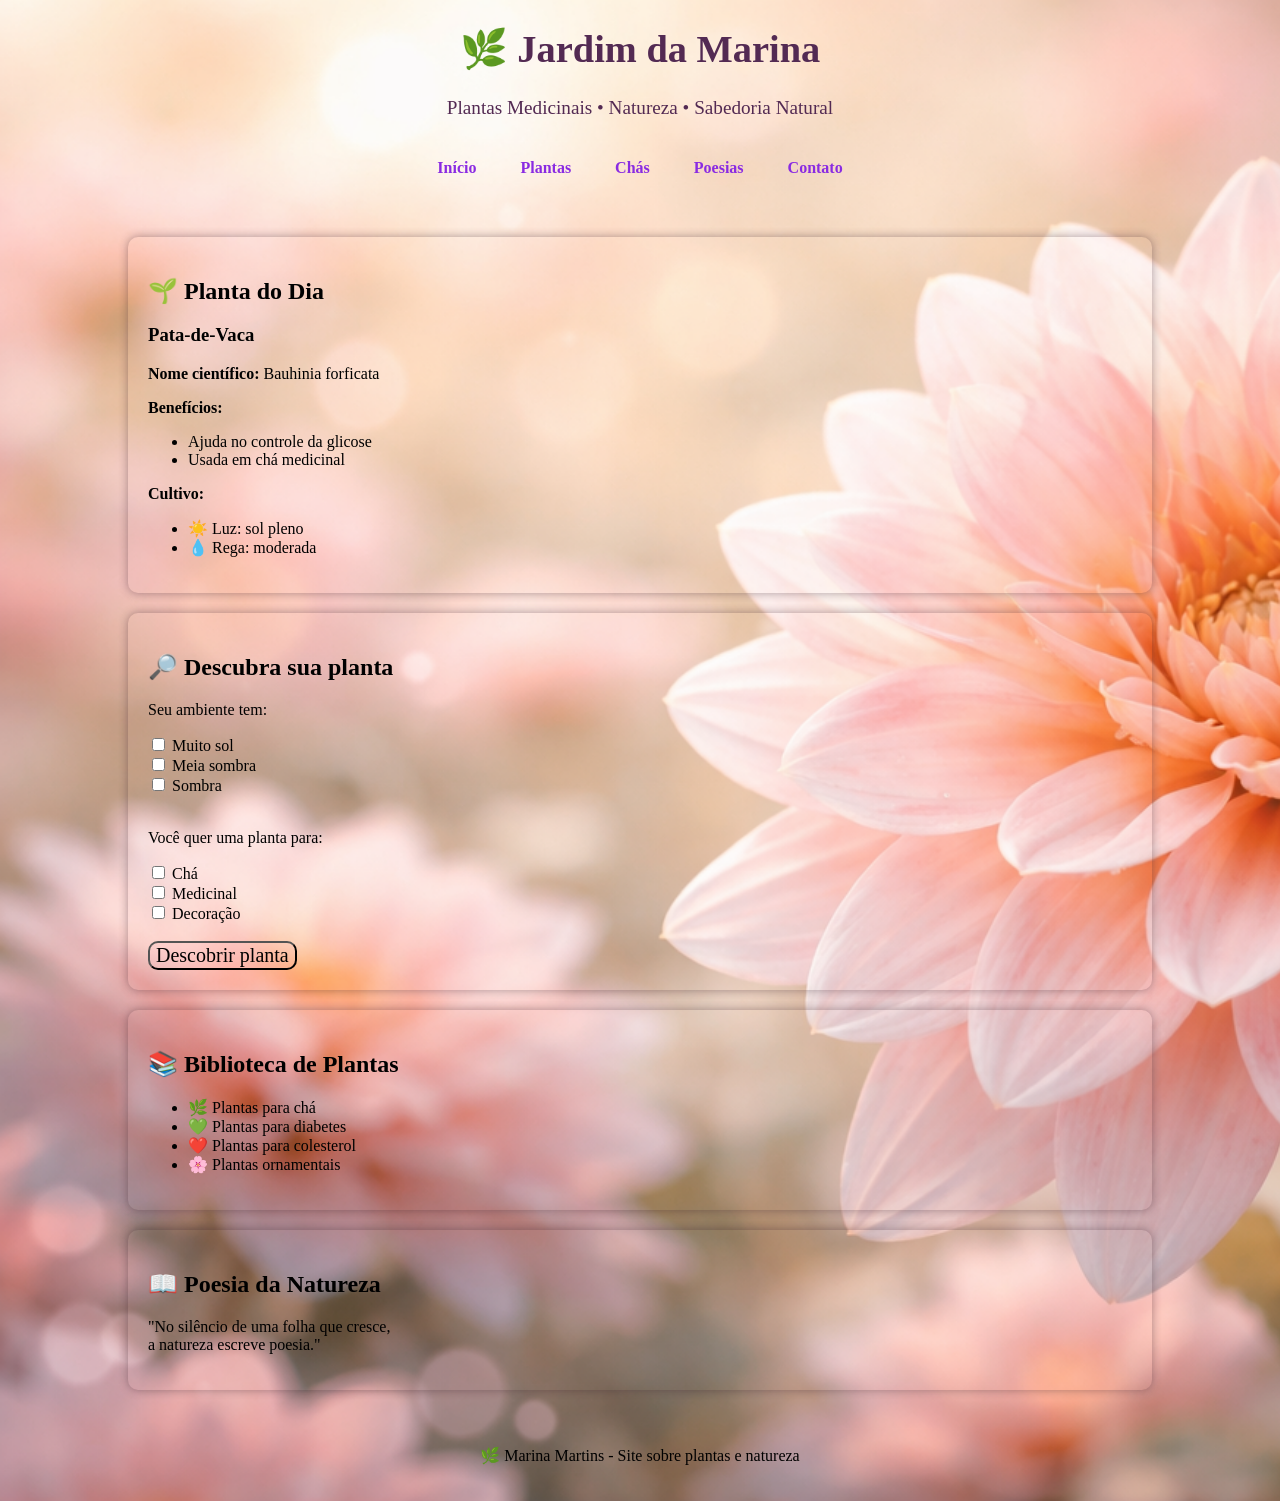
==== index.html @ 1fc0ce36 "Rename jardim.html to index.html" ====
<!DOCTYPE html>
<html lang="pt-br">
<head>
    <meta charset="UTF-8">
    <meta http-equiv="X-UA-Compatible" content="IE=edge">
    <meta name="viewport" content="width=device-width, initial-scale=1.0">
    <title>Jardim da Marina</title>
    <link rel="shortcut icon" href="favicon.png" type="image/x-icon">
    <link rel="stylesheet" href="estilo.css">
</head>
<body>
    <header>
        <h1>🌿 Jardim da Marina</h1>
        <p>Plantas Medicinais • Natureza • Sabedoria Natural</p>
        </header>

        <nav>
            <a href="#">Início</a>
            <a href="#">Plantas</a>
            <a href="#">Chás</a>
            <a href="#">Poesias</a>
            <a href="#">Contato</a>
            </nav>
            <div class="container">

                <div class="card">
                <h2>🌱 Planta do Dia</h2>
                <h3>Pata-de-Vaca</h3>
                
                <p><b>Nome científico:</b> Bauhinia forficata</p>
                
                <p><b>Benefícios:</b></p>
                <ul>
                <li>Ajuda no controle da glicose</li>
                <li>Usada em chá medicinal</li>
                </ul>
                
                <p><b>Cultivo:</b></p>
                <ul>
                <li>☀️ Luz: sol pleno</li>
                <li>💧 Rega: moderada</li>
                </ul>
                
                </div>
                
                <div class="card">
                <h2>🔎 Descubra sua planta</h2>
                
                <p>Seu ambiente tem:</p>
                
                <label><input type="checkbox"> Muito sol</label><br>
                <label><input type="checkbox"> Meia sombra</label><br>
                <label><input type="checkbox"> Sombra</label><br><br>
                
                <p>Você quer uma planta para:</p>
                
                <label><input type="checkbox"> Chá</label><br>
                <label><input type="checkbox"> Medicinal</label><br>
                <label><input type="checkbox"> Decoração</label><br><br>
                
                <button>Descobrir planta</button>
                
                </div>
                
                <div class="card">
                <h2>📚 Biblioteca de Plantas</h2>
                
                <ul>
                <li>🌿 Plantas para chá</li>
                <li>💚 Plantas para diabetes</li>
                <li>❤️ Plantas para colesterol</li>
                <li>🌸 Plantas ornamentais</li>
                </ul>
                
                </div>
                
                <div class="card">
                
                <h2>📖 Poesia da Natureza</h2>
                
                <p>
                "No silêncio de uma folha que cresce,<br>
                a natureza escreve poesia."
                </p>
                
                </div>
                
                </div>
                
                <footer>
                <p>🌿 Marina Martins - Site sobre plantas e natureza</p>
                </footer>    
            
</body>
</html>
---- estilo.css ----
@charset "UTF-8";

body{
    background-image: url(fundo.png);
    background-size: cover;
    background-repeat: no-repeat;
    font-family: fantasy;
    margin: 0;
    
    
}


header{
    font-size: 1.2em;
    text-align: center;
    font-family: cursive;
    color: rgb(83, 42, 83);
}



nav, a{
    padding: 20px; /* espacamento dos itens lado a lado */
    color: blueviolet;
    text-decoration: none;
    font-weight: bolder;
    text-align: center;
}


nav, a:hover{
    color: rgb(41, 28, 54);
    
}

.container{
    width: 80%; /* Ele é usado para definir a LARGURA de um elemento (como uma div, imagem, botão, etc.. )*/
    margin: auto;
    padding: 20px;  /* Espaço interno */ 
}

.card{
   padding: 20px;
   margin-top: 20px;
   border-radius: 10px; /* Aredonda os cantos de um elemento */
   box-shadow: 0px 0px 10px rgba(54, 27, 39, 0.406) ;  /* Sombra em um elemento */
}

footer{
    text-align: center;
    padding: 20px;
    margin-top: 0px; /* Espaço acima de um elemento */
}
button{
    background-color: rgba(255, 192, 203, 0.161);
    font-family: fantasy;
    border-radius: 10px;
    font-size: 20px;
}

button:hover{
    background-color: rgba(234, 150, 199, 0.593);
    color: rgba(52, 19, 44, 0.828);
    border-radius: 20px;
    box-shadow: 0px 0px 5px pink;
    transition-duration: 1s;
}
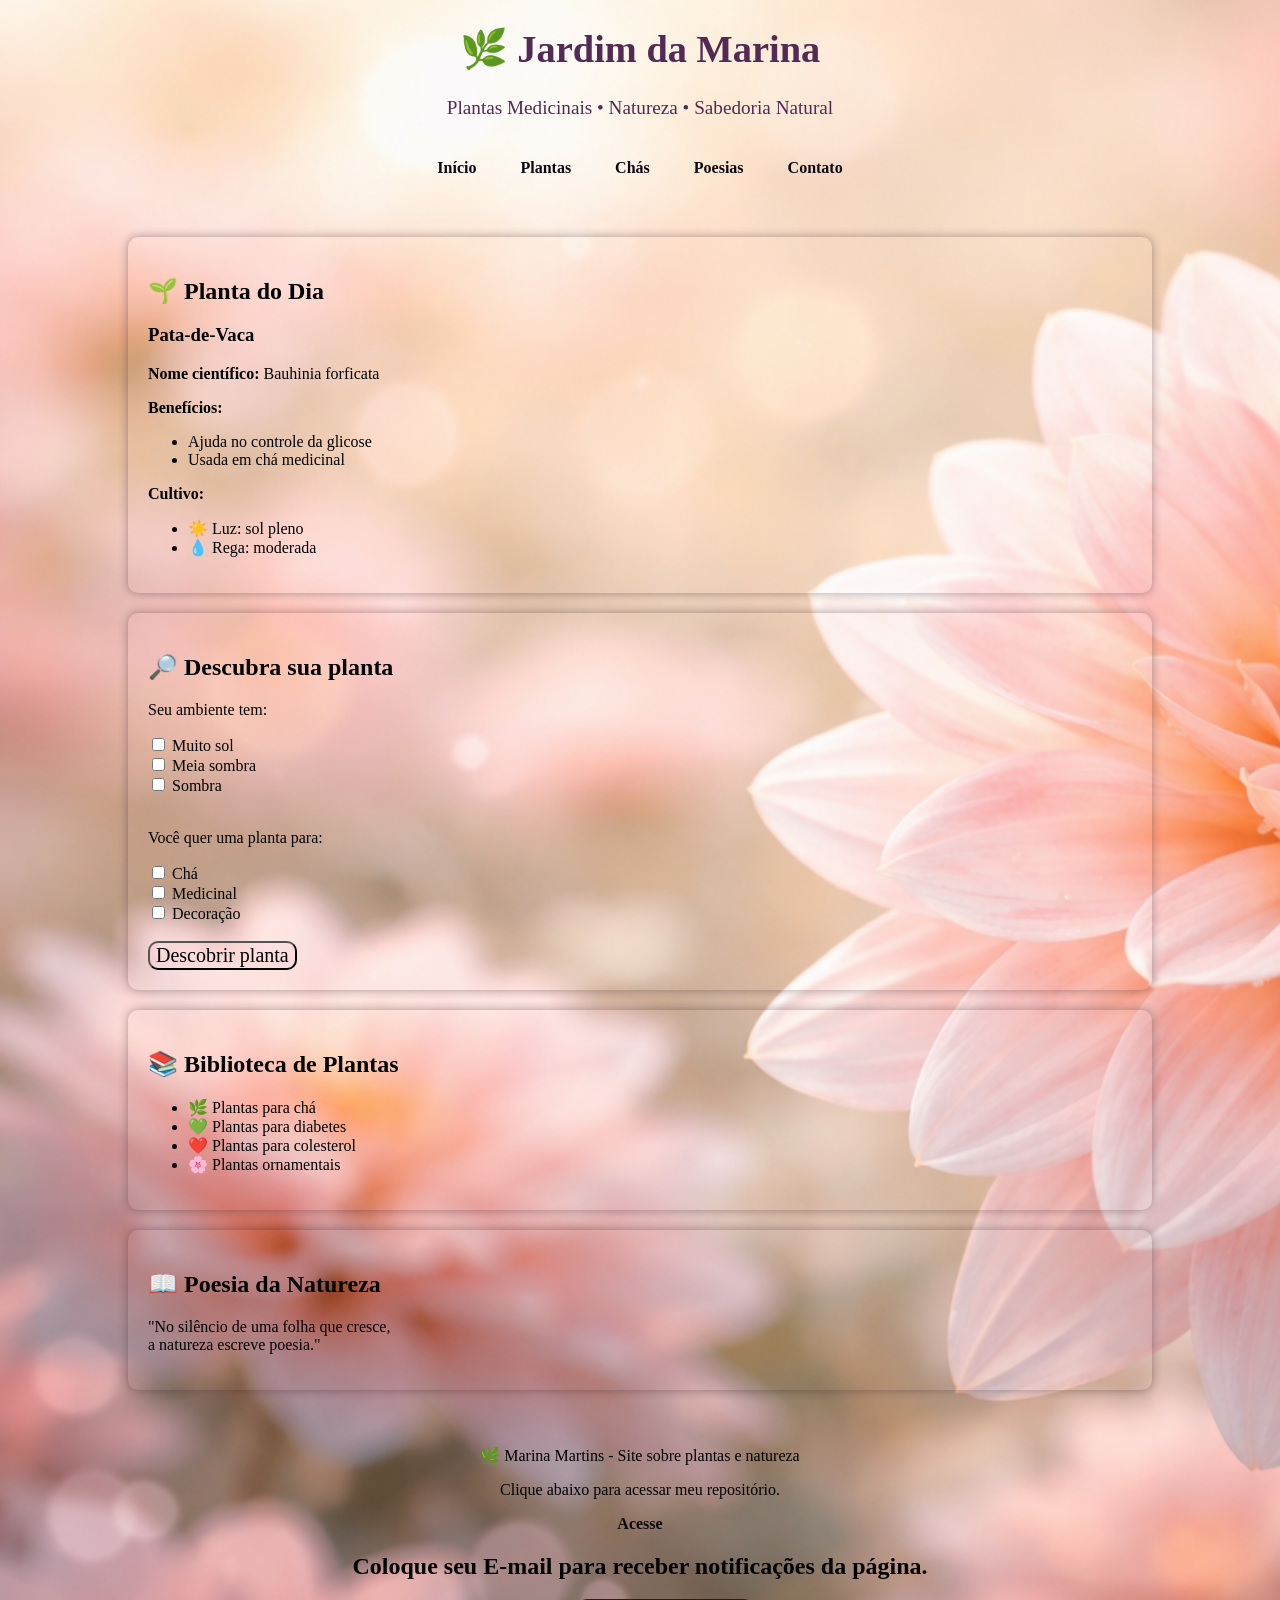
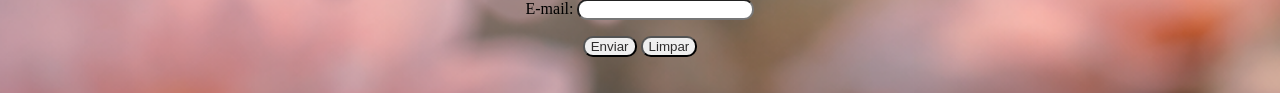
==== commit ce7fb6cd: "input/ cadastro." ====
--- a/index.html
+++ b/index.html
@@ -6,7 +6,7 @@
     <meta name="viewport" content="width=device-width, initial-scale=1.0">
     <title>Jardim da Marina</title>
     <link rel="shortcut icon" href="favicon.png" type="image/x-icon">
-    <link rel="stylesheet" href="estilo.css">
+    <link rel="stylesheet" href="style.css">
 </head>
 <body>
     <header>
@@ -15,11 +15,11 @@
         </header>
 
         <nav>
-            <a href="#">Início</a>
-            <a href="#">Plantas</a>
-            <a href="#">Chás</a>
-            <a href="#">Poesias</a>
-            <a href="#">Contato</a>
+            <a href="index.html">Início</a>
+            <a href="plantas.html" target="_blank">Plantas</a>
+            <a href="https://www.emporiodaterra.com/chas-ervas?srsltid=AfmBOoqAqjITkmD9SKovIS__t5B-tKYEFJyWUJcgzrHyVE0KC7CGLfy-" target="_blank">Chás</a>
+            <a href="onzehoras.html" target="_blank">Poesias</a>
+            <a href="https://www.instagram.com/mary_martins42/" target="_blank">Contato</a>
             </nav>
             <div class="container">
 
@@ -89,6 +89,21 @@
                 
                 <footer>
                 <p>🌿 Marina Martins - Site sobre plantas e natureza</p>
+                <p>Clique abaixo para acessar meu repositório.</p>
+                <a href="https://github.com/marinnamm1081-ui?tab=repositories">Acesse</a>
+
+                <h2>Coloque seu E-mail para receber notificações da página.</h2>
+                <form action="cadastro.php">
+                    
+                    <p>
+                        <label for="E-mail">E-mail:</label>
+                        <input type="email" name="E-mail" id="E-mail" required>
+                    </p>
+                    <p>
+                        <input type="submit" value="Enviar">
+                        <input type="reset" value="Limpar">
+                    </p>
+                </form>
                 </footer>    
             
 </body>
--- a/style.css
+++ b/style.css
@@ -0,0 +1,78 @@
+@charset "UTF-8";
+
+body{
+    background-image: url(fundo.png);
+    background-size: cover;
+    background-repeat: no-repeat;
+    font-family: fantasy;
+    margin: 0;
+    
+    
+}
+
+
+header{
+    font-size: 1.2em;
+    text-align: center;
+    font-family: cursive;
+    color: rgb(83, 42, 83);
+}
+
+
+
+nav, a{
+    padding: 20px; /* espacamento dos itens lado a lado */
+    color: rgb(12, 8, 16);
+    text-decoration: none;
+    font-weight: bolder;
+    text-align: center;
+}
+
+
+nav, a:hover{
+    color: rgb(63, 45, 91);
+    
+}
+
+.container{
+    width: 80%; /* Ele é usado para definir a LARGURA de um elemento (como uma div, imagem, botão, etc.. )*/
+    margin: auto;
+    padding: 20px;  /* Espaço interno */ 
+}
+
+.card{
+   padding: 20px;
+   margin-top: 20px;
+   border-radius: 10px; /* Aredonda os cantos de um elemento */
+   box-shadow: 0px 0px 10px rgba(54, 27, 39, 0.406) ;  /* Sombra em um elemento */
+}
+
+footer{
+    text-align: center;
+    padding: 20px;
+    margin-top: 0px; /* Espaço acima de um elemento */
+}
+
+
+
+button{
+    background-color: rgba(255, 192, 203, 0.161);
+    font-family: fantasy;
+    border-radius: 10px;
+    font-size: 20px;
+}
+
+button:hover{
+    background-color: rgba(234, 150, 199, 0.593);
+    color: rgba(52, 19, 44, 0.828);
+    border-radius: 20px;
+    box-shadow: 0px 0px 5px pink;
+    transition-duration: 1s;
+}
+
+input{
+    border-radius: 10px;
+    color: rgba(20, 19, 19, 0.882);
+    
+}
+
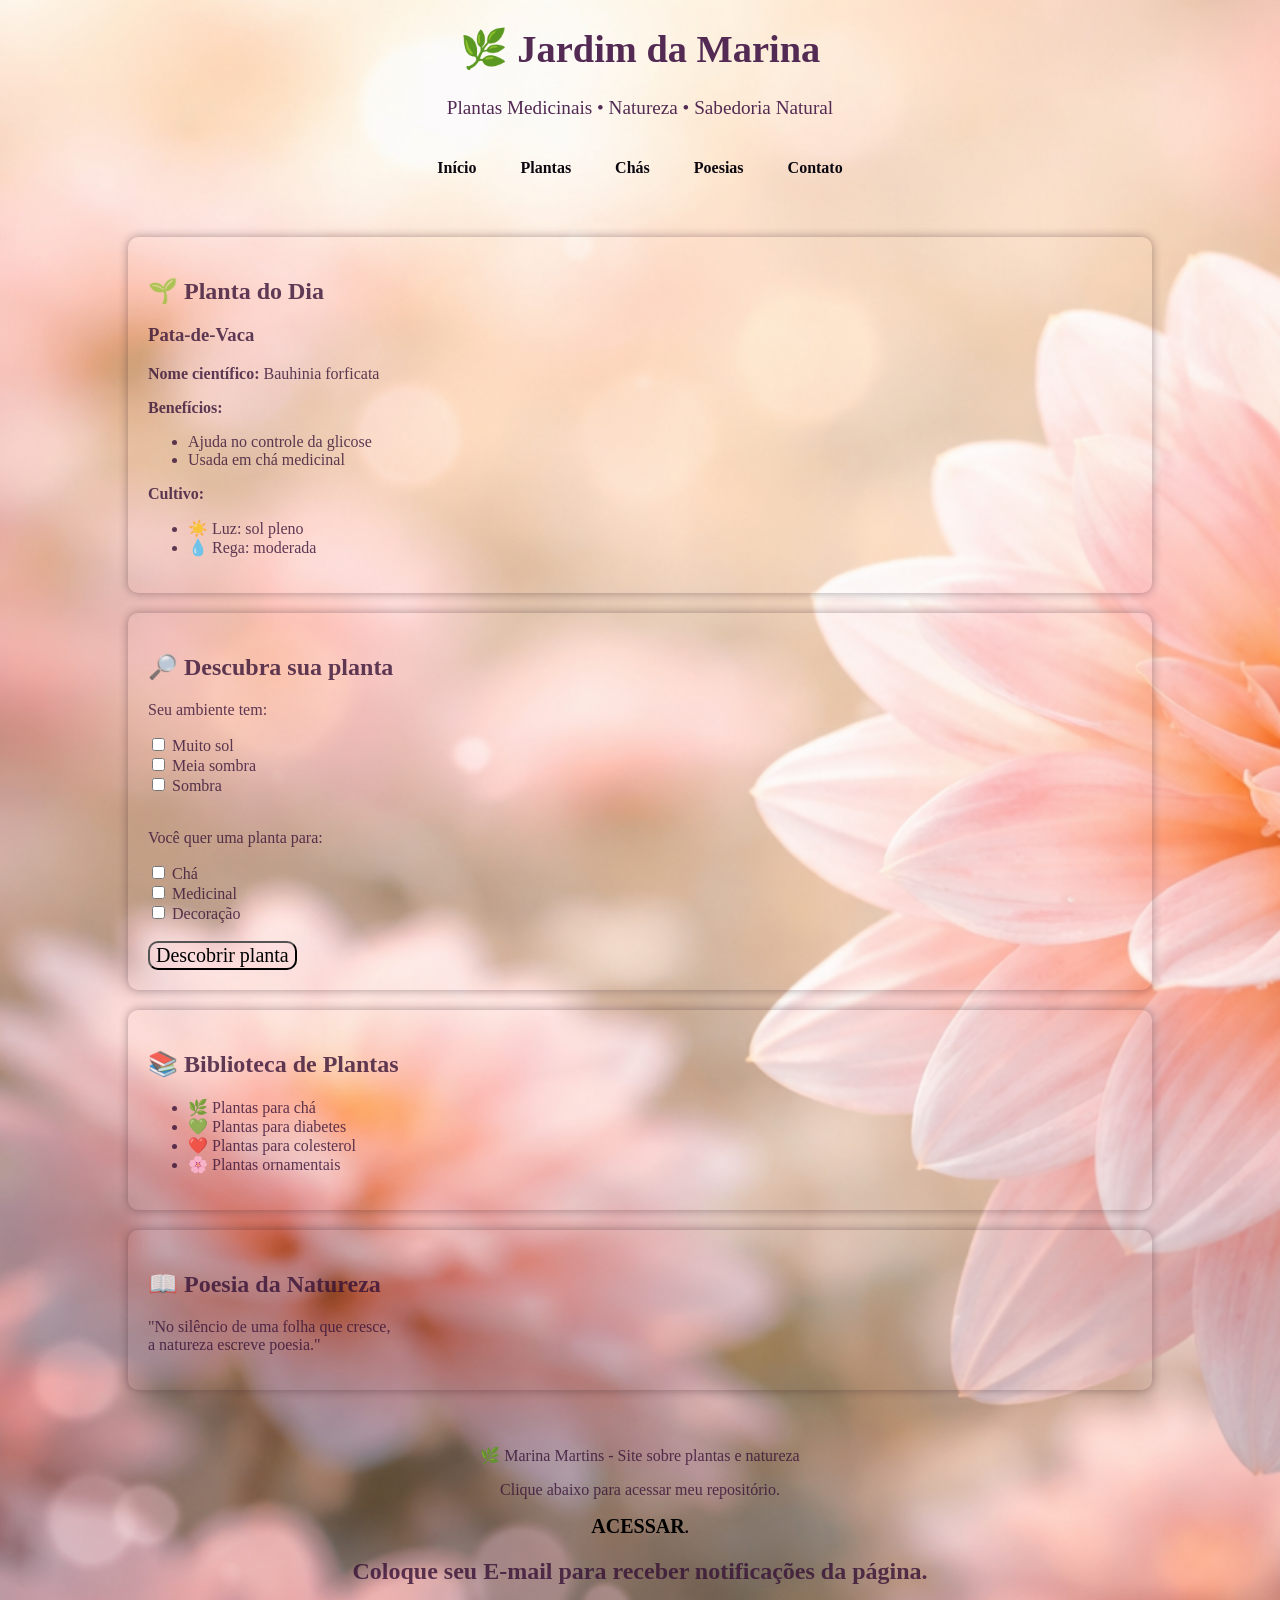
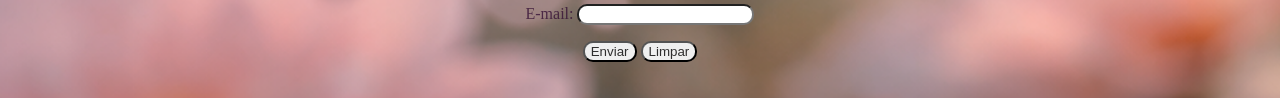
==== commit a5883975: "strong / acessar." ====
--- a/index.html
+++ b/index.html
@@ -90,7 +90,7 @@
                 <footer>
                 <p>🌿 Marina Martins - Site sobre plantas e natureza</p>
                 <p>Clique abaixo para acessar meu repositório.</p>
-                <a href="https://github.com/marinnamm1081-ui?tab=repositories">Acesse</a>
+                <a href="https://github.com/marinnamm1081-ui?tab=repositories"><strong>ACESSAR</strong>.</a>
 
                 <h2>Coloque seu E-mail para receber notificações da página.</h2>
                 <form action="cadastro.php">
--- a/style.css
+++ b/style.css
@@ -1,4 +1,18 @@
 @charset "UTF-8";
+
+
+@media (max-width: 400px){
+
+    body{
+        color: rgb(195, 44, 44);
+    }
+}
+
+@media (min-width:401px) and (max-width: 1500px){
+    body{
+        color: rgba(53, 17, 53, 0.794);
+    }
+}
 
 body{
     background-image: url(fundo.png);
@@ -46,6 +60,11 @@
    border-radius: 10px; /* Aredonda os cantos de um elemento */
    box-shadow: 0px 0px 10px rgba(54, 27, 39, 0.406) ;  /* Sombra em um elemento */
 }
+strong{
+    font-size: 20px;
+    color: black;
+    
+}
 
 footer{
     text-align: center;
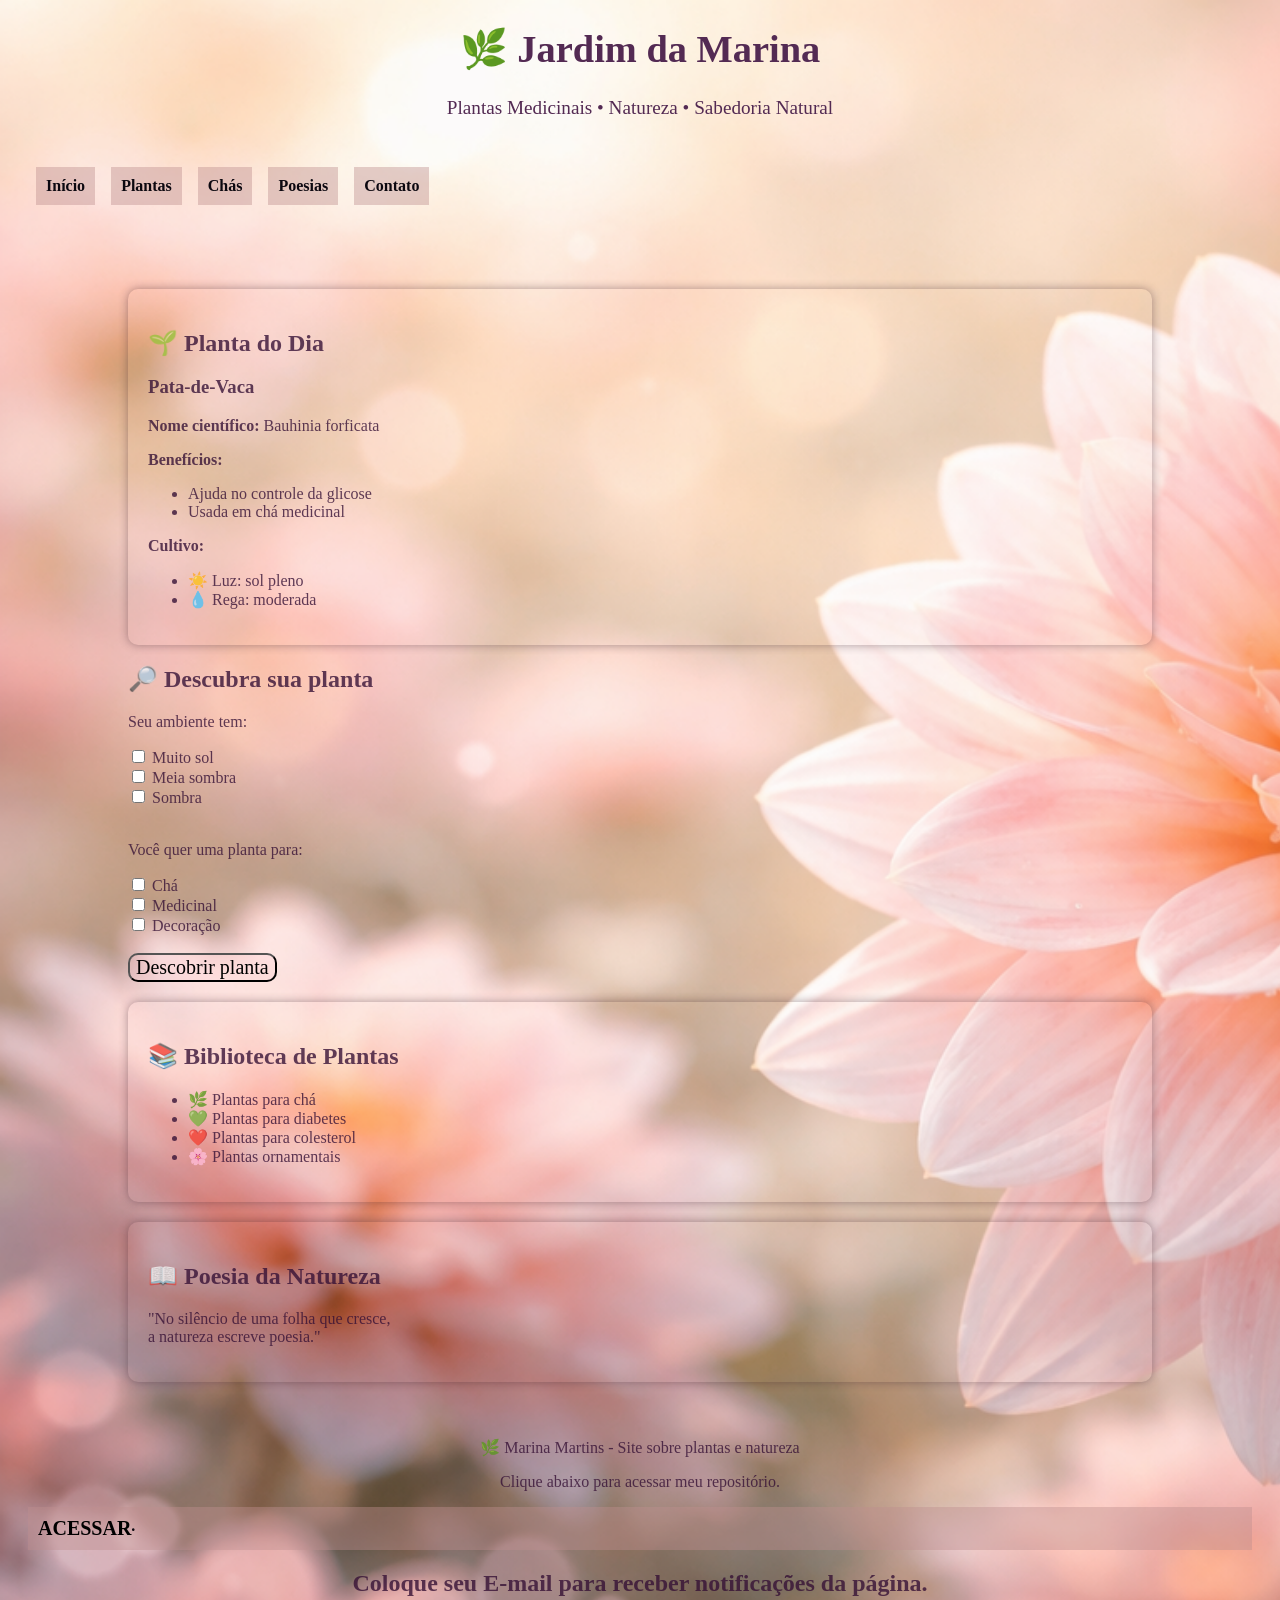
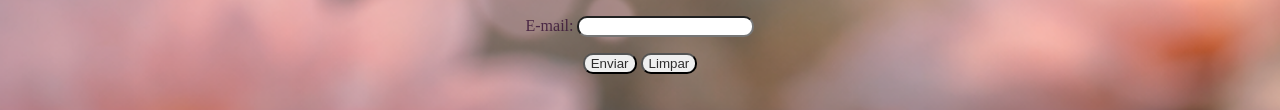
==== commit 7ad7c782: "js." ====
--- a/index.html
+++ b/index.html
@@ -7,6 +7,7 @@
     <title>Jardim da Marina</title>
     <link rel="shortcut icon" href="favicon.png" type="image/x-icon">
     <link rel="stylesheet" href="style.css">
+    
 </head>
 <body>
     <header>
@@ -14,13 +15,17 @@
         <p>Plantas Medicinais • Natureza • Sabedoria Natural</p>
         </header>
 
-        <nav>
-            <a href="index.html">Início</a>
-            <a href="plantas.html" target="_blank">Plantas</a>
-            <a href="https://www.emporiodaterra.com/chas-ervas?srsltid=AfmBOoqAqjITkmD9SKovIS__t5B-tKYEFJyWUJcgzrHyVE0KC7CGLfy-" target="_blank">Chás</a>
-            <a href="onzehoras.html" target="_blank">Poesias</a>
-            <a href="https://www.instagram.com/mary_martins42/" target="_blank">Contato</a>
+        
+
+        <nav onclick="nav()">
+            <a href="index.html" onclick="boasVindas()">Início</a>
+            <a href="plantas.html" target="_blank" onclick="plantas()">Plantas</a>
+            <a href="https://www.emporiodaterra.com/chas-ervas?srsltid=AfmBOoqAqjITkmD9SKovIS__t5B-tKYEFJyWUJcgzrHyVE0KC7CGLfy-" target="_blank" onclick="chas()">Chás</a>
+            <a href="onzehoras.html" target="_blank" onclick="poesia()">Poesias</a>
+            <a href="https://www.instagram.com/mary_martins42/" target="_blank" onclick="contato()">Contato</a>
             </nav>
+            <p id="mensagem"></p>
+
             <div class="container">
 
                 <div class="card">
@@ -43,22 +48,23 @@
                 
                 </div>
                 
-                <div class="card">
+                <div id="descobrirPlanta">
                 <h2>🔎 Descubra sua planta</h2>
                 
                 <p>Seu ambiente tem:</p>
                 
-                <label><input type="checkbox"> Muito sol</label><br>
-                <label><input type="checkbox"> Meia sombra</label><br>
-                <label><input type="checkbox"> Sombra</label><br><br>
+                <label><input type="checkbox" id="sol"> Muito sol</label><br>
+                <label><input type="checkbox" id="msombra"> Meia sombra</label><br>
+                <label><input type="checkbox" id="sombra"> Sombra</label><br><br>
                 
                 <p>Você quer uma planta para:</p>
                 
-                <label><input type="checkbox"> Chá</label><br>
-                <label><input type="checkbox"> Medicinal</label><br>
-                <label><input type="checkbox"> Decoração</label><br><br>
+                <label><input type="checkbox" id="cha"> Chá</label><br>
+                <label><input type="checkbox" id="medicinal"> Medicinal</label><br>
+                <label><input type="checkbox" id="decoracao"> Decoração</label><br><br>
                 
-                <button>Descobrir planta</button>
+                <button onclick="descobrirPlanta()">Descobrir planta</button>
+                <p id="resultado"></p>
                 
                 </div>
                 
@@ -104,6 +110,73 @@
                         <input type="reset" value="Limpar">
                     </p>
                 </form>
+
+                <script>
+                    function descobrirPlanta() {
+                        var sol = document.getElementById('sol').checked
+                        var msombra = document.getElementById('msombra').checked
+                        var sombra = document.getElementById('sombra').checked
+
+                        var cha = document.getElementById('cha').checked
+                        var medicinal = document.getElementById('medicinal').checked
+                        var decoracao = document.getElementById('decoracao').checked
+
+                        var resultado = document.getElementById('resultado')
+
+                        if(sol && cha){
+                            resultado.innerHTML = 'Planta sugerida: Hortelã'
+                            resultado.style.background = 'pink'
+                            resultado.style.borderRadius = '50px'
+                            resultado.style.padding = '30px'
+
+                        } else if(sol && medicinal){
+                            resultado.innerHTML = 'Planta sugerida: Pata de vaca'
+                            resultado.style.background = 'pink'
+                            resultado.style.borderRadius = '50px'
+                            resultado.style.padding = '30px'
+
+                        } else if(msombra && decoracao){
+                            resultado.innerHTML = 'Planta sugerida: Gerânio'
+                            resultado.style.background = 'pink'
+                            resultado.style.borderRadius = '50px'
+                            resultado.style.padding = '30px'
+
+                        }else if(sombra && decoracao){
+                            resultado.innerHTML = 'Planta sugerida: Lírio da paz'
+                            resultado.style.background = 'pink'
+                            resultado.style.borderRadius = '50px'
+                            resultado.style.padding = '30px'
+                            
+                        }  else  if(msombra && medicinal) {
+                            resultado.innerHTML = 'Planta sugerida: Babosa'
+                            resultado.style.background = 'pink'
+                            resultado.style.borderRadius = '50px'
+                            resultado.style.padding = '30px'
+
+                        }else if(msombra && cha){
+                            resultado.innerHTML = 'Planta sugerida: Boldo'
+                            resultado.style.background = 'pink'
+                            resultado.style.borderRadius = '50px'
+                            resultado.style.padding = '30px'
+
+                        }else if(sombra && cha){
+                            resultado.innerHTML = 'Planta sugerida: Erva-cidreira'
+                            resultado.style.background = 'pink'
+                            resultado.style.borderRadius = '50px'
+                            resultado.style.padding = '30px'
+
+                        } else{
+                            resultado.innerHTML = 'Planta sugerida: Roseira'
+                            resultado.style.background = 'pink'
+                            resultado.style.borderRadius = '50px'
+                            resultado.style.padding = '30px'
+                        }
+
+                    }
+                    
+
+                    
+                </script>
                 </footer>    
             
 </body>
--- a/style.css
+++ b/style.css
@@ -22,6 +22,7 @@
     margin: 0;
     
     
+    
 }
 
 
@@ -30,6 +31,7 @@
     text-align: center;
     font-family: cursive;
     color: rgb(83, 42, 83);
+    
 }
 
 
@@ -40,12 +42,23 @@
     text-decoration: none;
     font-weight: bolder;
     text-align: center;
+    display: flex;
+   
+   
 }
 
 
 nav, a:hover{
     color: rgb(63, 45, 91);
     
+    margin: 8px;
+    
+    
+}
+a{
+    background-color: rgba(188, 143, 143, 0.424);
+    padding: 10px;
+    margin: 8px;
 }
 
 .container{
@@ -89,6 +102,7 @@
     transition-duration: 1s;
 }
 
+
 input{
     border-radius: 10px;
     color: rgba(20, 19, 19, 0.882);
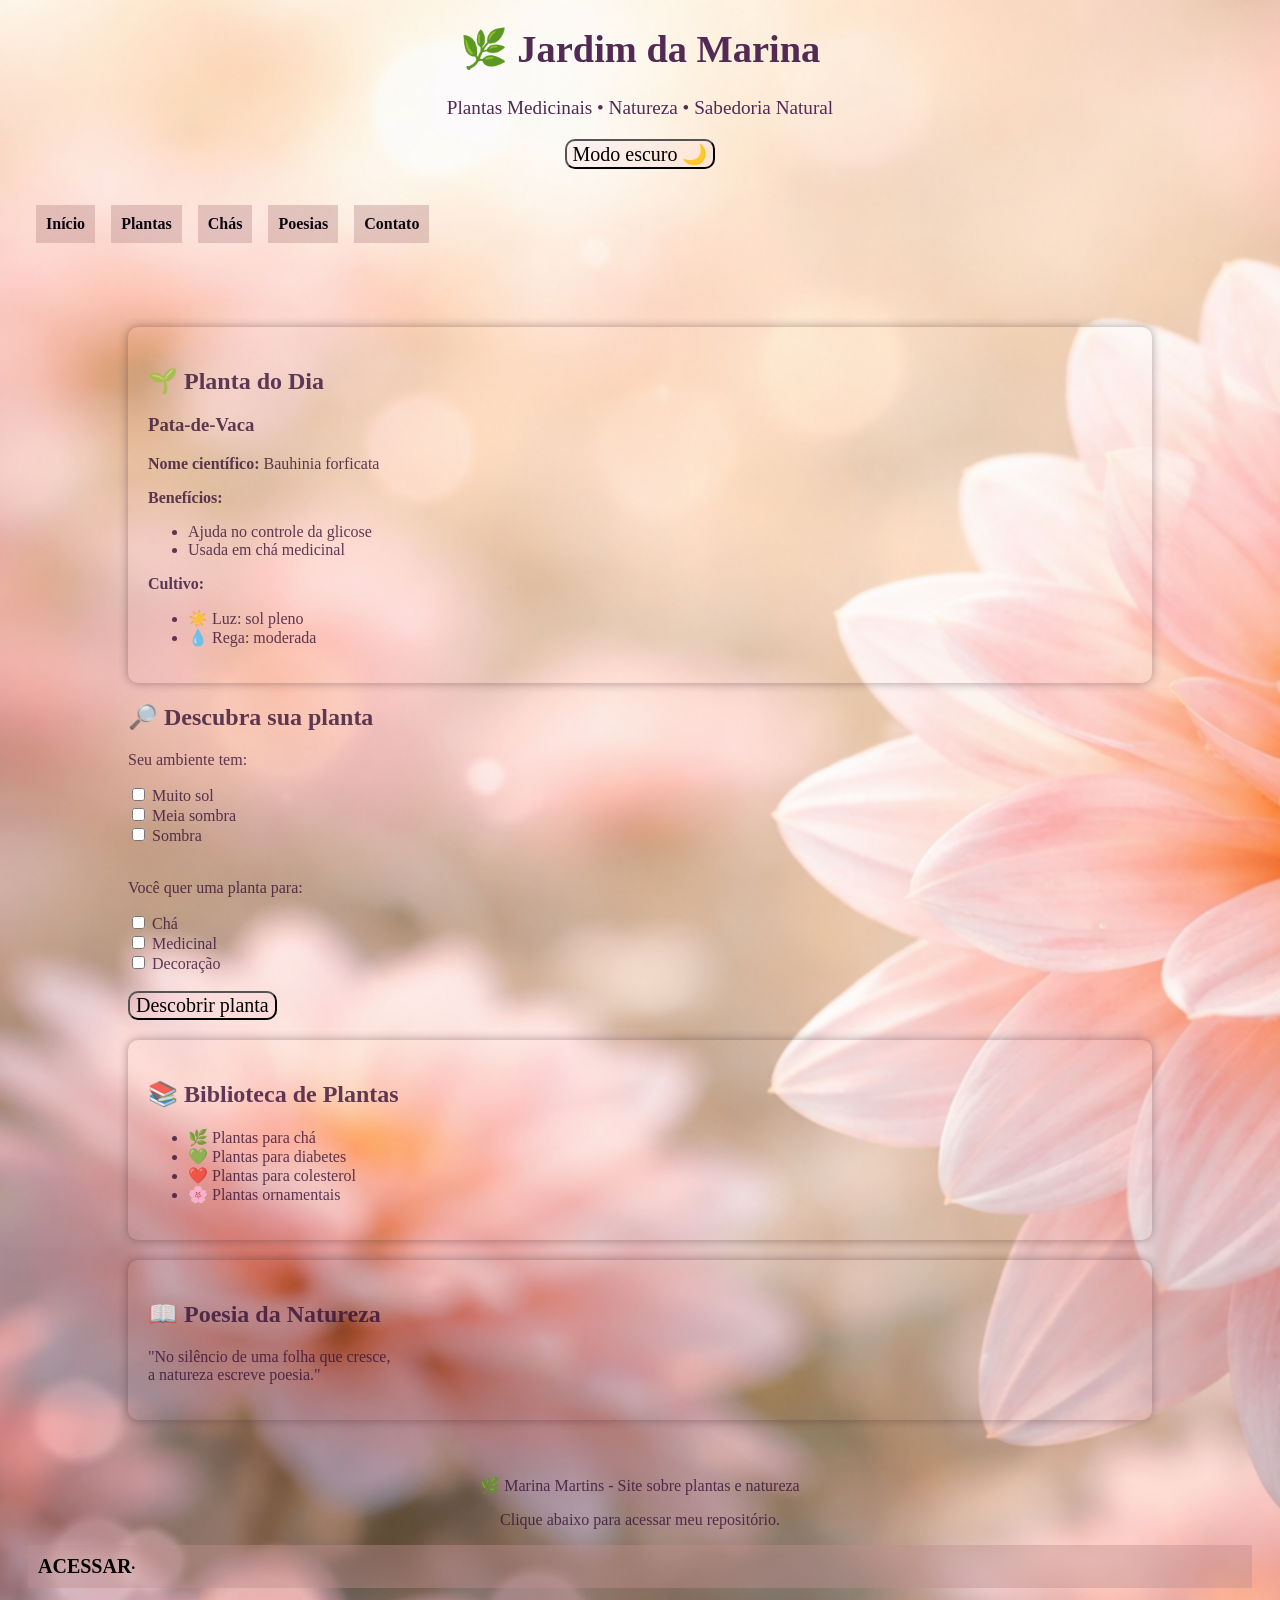
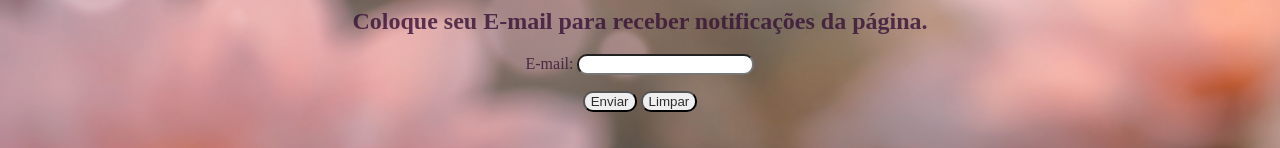
==== commit d80b363b: "Modo Escuro. js." ====
--- a/index.html
+++ b/index.html
@@ -13,6 +13,8 @@
     <header>
         <h1>🌿 Jardim da Marina</h1>
         <p>Plantas Medicinais • Natureza • Sabedoria Natural</p>
+        <button onclick="modoEscuro()" id="btn"> Modo escuro 🌙</button>
+       
         </header>
 
         
@@ -172,9 +174,24 @@
                             resultado.style.padding = '30px'
                         }
 
+                    } 
+                    function modoEscuro(){
+                        document.body.classList.toggle('dark') /* Pega o body da página */
+
+                        let botao = document.getElementById('btn') // Cria uma variável chamada botão
+
+                        if(document.body.classList.contains('dark')){ // Varifica: ä página no modo escuro?""
+                            botao.innerHTML = 'Modo claro ☀️' // Muda o texto do botão para "modo claro"
+
+                        }else{
+                            botao.innerHTML = 'Modo escuro 🌙' /* Se não estiver no modo escuro. volta o texto para 
+                            "Modo escuro".*/
+                        }
+
                     }
                     
-
+                /* A classe DARK no CSS muda o visual para modo escuro.
+                Fundo escuro + texto branco.*/
                     
                 </script>
                 </footer>    
--- a/style.css
+++ b/style.css
@@ -23,6 +23,10 @@
     
     
     
+}
+.dark{
+    background: #121212;
+    color: white;
 }
 
 
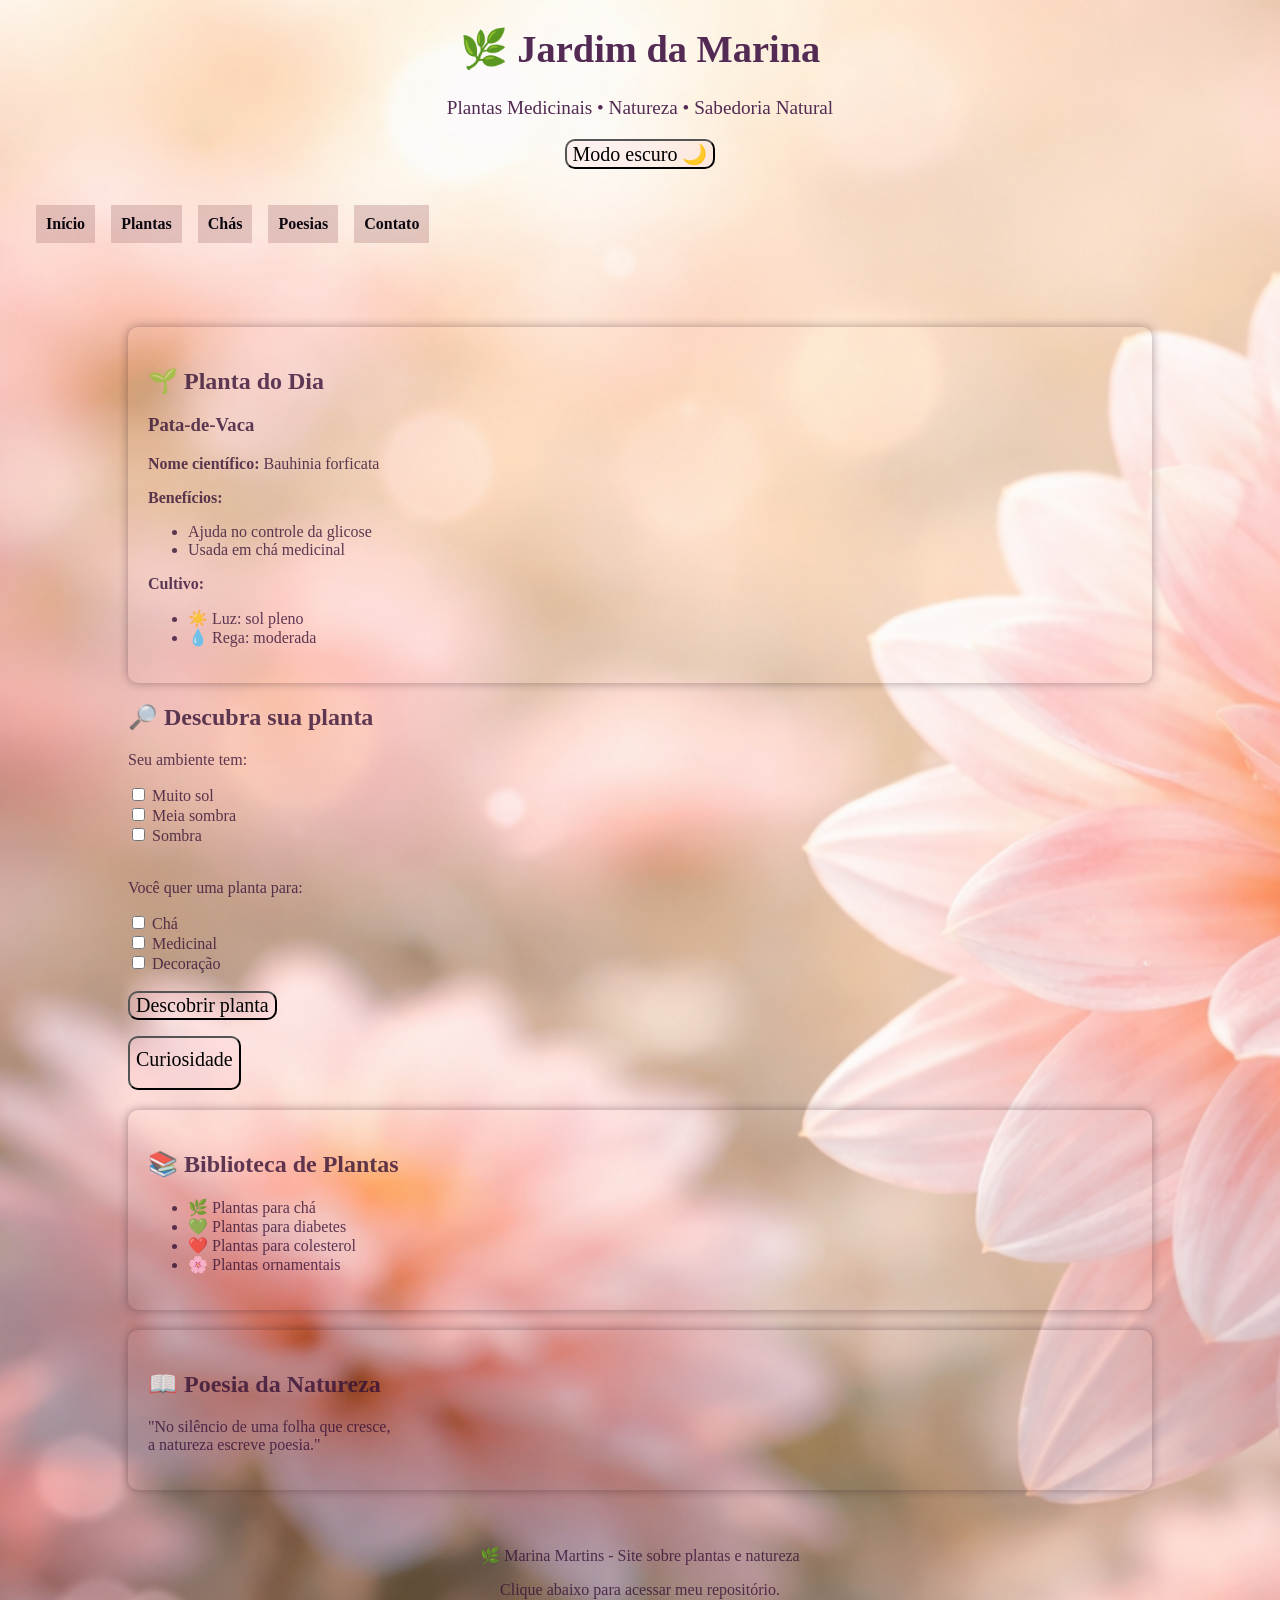
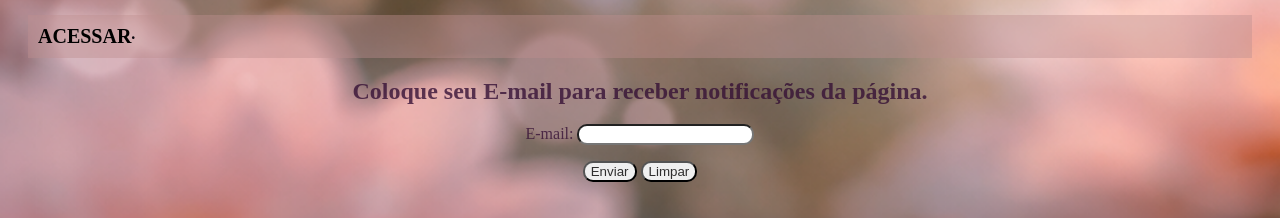
==== commit 5438d410: "botao" ====
--- a/index.html
+++ b/index.html
@@ -67,10 +67,32 @@
                 
                 <button onclick="descobrirPlanta()">Descobrir planta</button>
                 <p id="resultado"></p>
-                
-                </div>
+                <img src="geranio.png" id="foto" alt="foto" style="display: none;" width="300px"> 
+            
+                
+                </div>
+              
+                    
+                    <button id="botao" onclick="mostrar()">Curiosidade</button>
+                    <br>
+                    <div id="conteudoSurpresa">
+                    <img id="lantana" src="lantana.png" alt="lantana">
+                    <p id="msg">
+                        <strong>O "Semáforo" das Flores</strong> (A maior curiosidade!) <br>
+                        Você já reparou que um mesmo cacho de Lantana tem flores de várias <br>
+                        cores (amarelo, laranja e vermelho)? Isso não é apenas estética: <br>
+                        <h2>Ímã de Borboletas</h2> 
+                        A Lantana é considerada uma das melhores plantas do mundo para atrair
+                         borboletas. O formato da flor em "guarda-chuva" serve como uma plataforma 
+                         de pouso perfeita para elas.
+
+
+                    </p>
+                </div>
+               
                 
                 <div class="card">
+
                 <h2>📚 Biblioteca de Plantas</h2>
                 
                 <ul>
@@ -81,6 +103,9 @@
                 </ul>
                 
                 </div>
+                
+                
+               
                 
                 <div class="card">
                 
@@ -124,51 +149,82 @@
                         var decoracao = document.getElementById('decoracao').checked
 
                         var resultado = document.getElementById('resultado')
+                        var img =document.getElementById('foto')
+                    
 
                         if(sol && cha){
+                            img.src = 'hortela.png'
+                            img.style.display = 'block'
+                        
+                            
                             resultado.innerHTML = 'Planta sugerida: Hortelã'
                             resultado.style.background = 'pink'
                             resultado.style.borderRadius = '50px'
                             resultado.style.padding = '30px'
 
                         } else if(sol && medicinal){
+                            img.src = 'pata de vaca.png'
+                            img.style.display = 'block'
+
+
                             resultado.innerHTML = 'Planta sugerida: Pata de vaca'
                             resultado.style.background = 'pink'
                             resultado.style.borderRadius = '50px'
                             resultado.style.padding = '30px'
 
                         } else if(msombra && decoracao){
-                            resultado.innerHTML = 'Planta sugerida: Gerânio'
+                            img.src = 'geranio.png'
+                            img.style.display = 'block'
+
+
+                            resultado.innerHTML = 'Planta sugerida: Gerânio. Floresce quase o ano todo. Gosta de poucas regas e solo bem drenável.'
                             resultado.style.background = 'pink'
                             resultado.style.borderRadius = '50px'
                             resultado.style.padding = '30px'
 
                         }else if(sombra && decoracao){
+                            img.src = 'lirio.png'
+                            img.style.display = 'block'
+
+
                             resultado.innerHTML = 'Planta sugerida: Lírio da paz'
                             resultado.style.background = 'pink'
                             resultado.style.borderRadius = '50px'
                             resultado.style.padding = '30px'
                             
                         }  else  if(msombra && medicinal) {
+                            img.src = 'babosa.png'
+                            img.style.display ='block'
+
                             resultado.innerHTML = 'Planta sugerida: Babosa'
                             resultado.style.background = 'pink'
                             resultado.style.borderRadius = '50px'
                             resultado.style.padding = '30px'
 
                         }else if(msombra && cha){
+                            img.src = 'boldo.png'
+                            img.style.display = 'block'
+                            
+
                             resultado.innerHTML = 'Planta sugerida: Boldo'
                             resultado.style.background = 'pink'
                             resultado.style.borderRadius = '50px'
                             resultado.style.padding = '30px'
 
                         }else if(sombra && cha){
+                            img.src = 'erva.png'
+                            img.style.display = 'block'
+
                             resultado.innerHTML = 'Planta sugerida: Erva-cidreira'
                             resultado.style.background = 'pink'
                             resultado.style.borderRadius = '50px'
                             resultado.style.padding = '30px'
 
                         } else{
-                            resultado.innerHTML = 'Planta sugerida: Roseira'
+                            img.src = 'rosa.png'
+                            img.style.display = 'block'
+
+                            resultado.innerHTML = 'Planta sugerida: Roseira. Floresce quase o ano todo. gosta de poucas regas e bastante matéria orgãnica.'
                             resultado.style.background = 'pink'
                             resultado.style.borderRadius = '50px'
                             resultado.style.padding = '30px'
@@ -178,7 +234,7 @@
                     function modoEscuro(){
                         document.body.classList.toggle('dark') /* Pega o body da página */
 
-                        let botao = document.getElementById('btn') // Cria uma variável chamada botão
+                        var botao = document.getElementById('btn') // Cria uma variável chamada botão
 
                         if(document.body.classList.contains('dark')){ // Varifica: ä página no modo escuro?""
                             botao.innerHTML = 'Modo claro ☀️' // Muda o texto do botão para "modo claro"
@@ -189,6 +245,23 @@
                         }
 
                     }
+                
+                        
+                        
+            
+                    function mostrar(){
+                        var caixa = document.getElementById('conteudoSurpresa')
+                        caixa.style.display ='block'
+                        var img = document.getElementById('lantana')
+                        img.src = 'lantana.png'
+                        img.style.display = 'block'
+                        var msg = document.getElementById('msg')
+                        var botao = document.getElementById('botao')
+
+                        
+
+                    }
+                    
                     
                 /* A classe DARK no CSS muda o visual para modo escuro.
                 Fundo escuro + texto branco.*/
--- a/style.css
+++ b/style.css
@@ -64,6 +64,28 @@
     padding: 10px;
     margin: 8px;
 }
+img{
+    
+    width: 400px;
+    border-radius: 50px 50px ;
+    box-shadow: 5px 5px 10px rgba(10, 4, 8, 0.423);
+}
+
+    
+
+#botao{
+    
+    height: 10px;
+    padding-bottom: 40px;
+    padding-top: 10px;
+}
+#conteudoSurpresa{
+    display: none; 
+    margin-top: 20px;
+    padding: 15px;
+    border-radius: 10px;
+    
+}
 
 .container{
     width: 80%; /* Ele é usado para definir a LARGURA de um elemento (como uma div, imagem, botão, etc.. )*/
